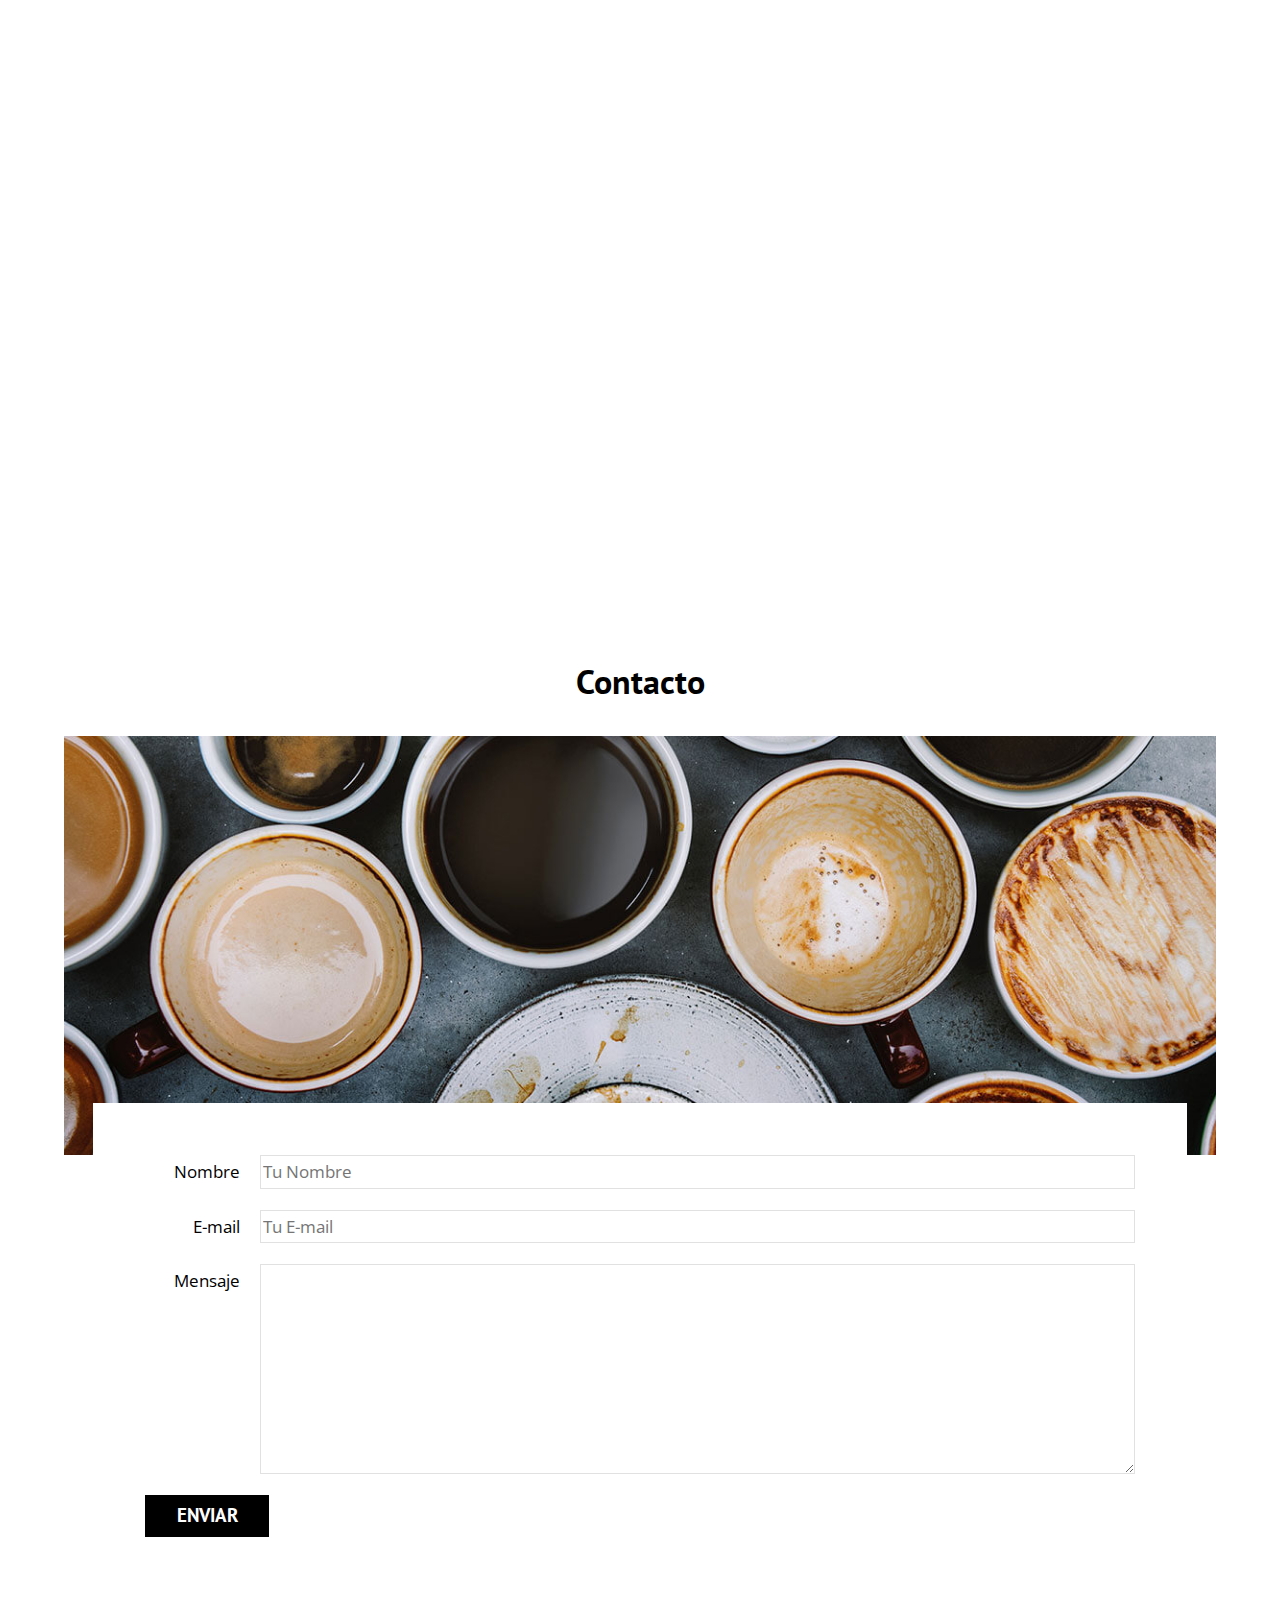
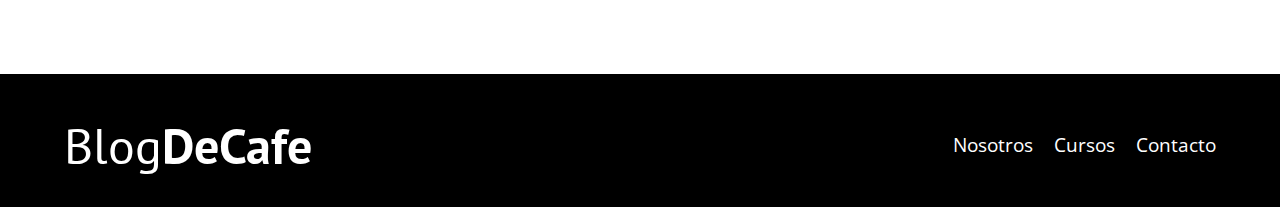
==== contacto.html @ 654dea7d "First Commit" ====
<!DOCTYPE html>
<html lang="en">

<head>
    <meta charset="UTF-8">
    <meta http-equiv="X-UA-Compatible" content="IE=edge">
    <meta name="viewport" content="width=device-width, initial-scale=1.0">
    <title>BlogDeCafé</title>
    <link rel="stylesheet" href="css/normalize.css">
    <link rel="preconnect" href="https://fonts.googleapis.com">
    <link rel="preconnect" href="https://fonts.gstatic.com" crossorigin>
    <link href="https://fonts.googleapis.com/css2?family=Open+Sans&family=PT+Sans:wght@400;700&display=swap" rel="stylesheet">
    <link rel="stylesheet" href="css/style.css">

</head>

<body>

    <header class="header">

        <div class="contenedor">
            <div class="barra">
                <a class="logo" href="index.html">
                    <h1 class="logo__nombre no-margin centrar-texto">Blog<span class="logo__bold">DeCafe</span></h1>
                </a>
                <nav class="navegacion">
                    <a href="nosotros.html" class="navegacion__enlace">Nosotros</a>
                    <a href="cursos.html" class="navegacion__enlace">Cursos</a>
                    <a href="contacto.html" class="navegacion__enlace">Contacto</a>
                </nav>
            </div>
        </div>

        <div class="header__texto">
            <h2 class="no-margin">Blog de cafe con consejos y cursos</h2>
            <p class="no-margin">Aprende de los expertos con las mejores recetas y consejos</p>
        </div>
    </header>

    <main class="contenedor">
        <h3 class="centrar-texto">Contacto</h3>

        <div class="contacto-bg"></div>

        <form class="formulario">
            <div class="campo">
                <label class="campo__label" for="nombre">Nombre</label>
                <input class="campo__field" type="text" placeholder="Tu Nombre" id="nombre">
            </div>

            <div class="campo">
                <label class="campo__label" for="email">E-mail</label>
                <input class="campo__field" type="email" placeholder="Tu E-mail" id="email">
            </div>

            <div class="campo">
                <label class="campo__label" for="mensaje">Mensaje</label>
                <textarea class="campo__field campo__field--textarea" id="mensaje"></textarea >
            </div>

            <div class="campo">
                <input type="button" value="Enviar" class="boton boton--primario">
            </div>

        </form>
    </main>

    

    <footer class="footer">
        <div class="contenedor">
            <div class="barra">
                <a class="logo" href="index.html">
                    <h1 class="logo__nombre no-margin centrar-texto">Blog<span class="logo__bold">DeCafe</span></h1>
                </a>
                <nav class="navegacion">
                    <a href="nosotros.html" class="navegacion__enlace">Nosotros</a>
                    <a href="cursos.html" class="navegacion__enlace">Cursos</a>
                    <a href="contacto.html" class="navegacion__enlace">Contacto</a>
                </nav>
            </div>
        </div>
    </footer>
</body>

</html>
---- css/style.css ----
:root {
    /* Fuentes */
    --fuenteHeading: 'PT Sans', sans-serif;
    --fuenteParrafos: 'Open Sans', sans-serif;

    /* Colores */
    --primario: #784D3C;
    --gris: #e1e1e1;
    --blanco: #FFFFFF;
    --negro: #000000;
}

html {
    box-sizing: border-box;
    /*para que el borde o padding no afecte el ancho de los elementos */
    font-size: 65.5%;
    /* 1 rem = 10px */
}

*,
*:before,
*:after {
    box-sizing: inherit;
}

body {
    font-family: var(--fuenteParrafos);
    font-size: 1.6rem;
    line-height: 2;
}

/* Globales */

.contenedor {
    max-width: 120rem;
    width: 90%;
    margin: 0 auto;
}

a {
    text-decoration: none;
}

h1,
h2,
h3,
h4 {
    font-family: var(--fuenteHeading);
    line-height: 1.2;
}

h1 {
    font-size: 4.8rem;
}

h2 {
    font-size: 4rem;
}

h3 {
    font-size: 3.2rem;
}

h4 {
    font-size: 2.8rem;
}
img {
    max-width: 100%;
}
.no-margin {
    margin: 0;
}

.no-padding {
    padding: 0;
}

.centrar-texto {
    text-align: center;
}

/* HEADER */
.webp .header {
    background-image: url(../img/banner.webp);
}
.no-webp .header {
    background-image: url(../img/banner.jpg);
}
.header {
    height: 60rem;
    background-size: cover;
    background-repeat: no-repeat;
    background-position: center center;
}
.header__texto {
    text-align: center;
    color: var(--blanco);
    margin-top: 5rem;
}
@media (min-width: 768px) {
    .header__texto {
        margin-top: 15rem;
    }
}
.barra {
    padding-top: 4rem;
}
@media (min-width: 768px) {
    .barra {
        display: flex;
        justify-content: space-between;
        align-items: center;
    }
}
.logo {
    color: var(--blanco);
    
}
.logo__nombre {
    font-weight: 400;
}
.logo__bold {
    font-weight: 700;
}
@media (min-width: 768px) {
    .navegacion {
        display: flex;
        gap: 2rem;
    }
}
.navegacion__enlace {
    display: block;
    text-align: center;
    font-size: 1.8rem;
    color: var(--blanco);
}
@media (min-width: 768px) {
    .contenido-principal {
        display: grid;
        grid-template-columns: 2fr 1fr;
        column-gap: 4rem;
    }
}
.entrada {
    border-bottom: 1px solid var(--gris);
    margin-bottom: 2rem;
}
.entrada:last-of-type {
    border: none;
    margin-bottom: 0;
}
.boton{
    display: block;
    font-family: var(--fuenteHeading);
    color: var(--blanco);
    text-align: center;
    padding: 1rem 3rem;
    font-size: 1.8rem;
    text-transform: uppercase;
    font-weight: 700;
    margin-bottom: 2rem;
    border: none;
}
.boton:hover {
    cursor: pointer;
}
@media (min-width: 768px) {
    .boton {
        display: inline-block;
    }
    
}
.boton--primario {
    background-color: var(--negro);
}
.boton--secundario {
    background-color: var(--primario);
}
.cursos {
    list-style: none;
}
.widget-curso {
    border-bottom: 1px solid var(--gris);
    margin-bottom: 2rem;
}
.widget-curso:last-of-type {
    border: none;
    margin-bottom: 0;
}
.widget-curso__label,
.curso__label {
    font-family: var(--fuenteHeading);
    font-weight: bold;
}
.widget-curso__info,
.curso__info {
    font-weight: normal;
}
.widget-curso__label,
.widget-curso__info,
.curso__label,
.curso__info {
    font-size: 2rem;
}
/* Footer */
.footer {
    background-color: var(--negro);
    padding-bottom: 3rem;
    margin-top: 4rem;
}

/* Sobre nosotros */
@media (min-width: 768px) {
    .sobre-nosotros {
        display: grid;
        grid-template-columns: repeat(2, 1fr);
        gap: 2rem;
    }
}
/* Curso */
.curso {
    padding: 3rem 0;
    border-bottom: 1px solid var(--gris);
}
@media (min-width: 768px) {
    .curso {
        display: grid;
        grid-template-columns: 1fr 2fr;
        column-gap: 2rem;
    }
}
.curso:last-of-type {
    border: none;
}
/* Contacto */
.contacto-bg {
    background-image: url(../img/contacto.jpg);
    height: 40rem;
    background-size: cover;
    background-repeat: no-repeat;
}
.formulario {
    background-color: var(--blanco);
    margin: -5rem auto 0 auto;
    width: 95%;
    padding: 5rem;

}
.campo {
    display: flex;
    gap: 2rem;
    margin-bottom: 2rem;
}
.campo__label {
    text-align: right;
    flex: 0 0 9rem;
}
.campo__field {
    border: 1px solid var(--gris);
    flex: 1;

}
.campo__field--textarea {
    height: 20rem;
}
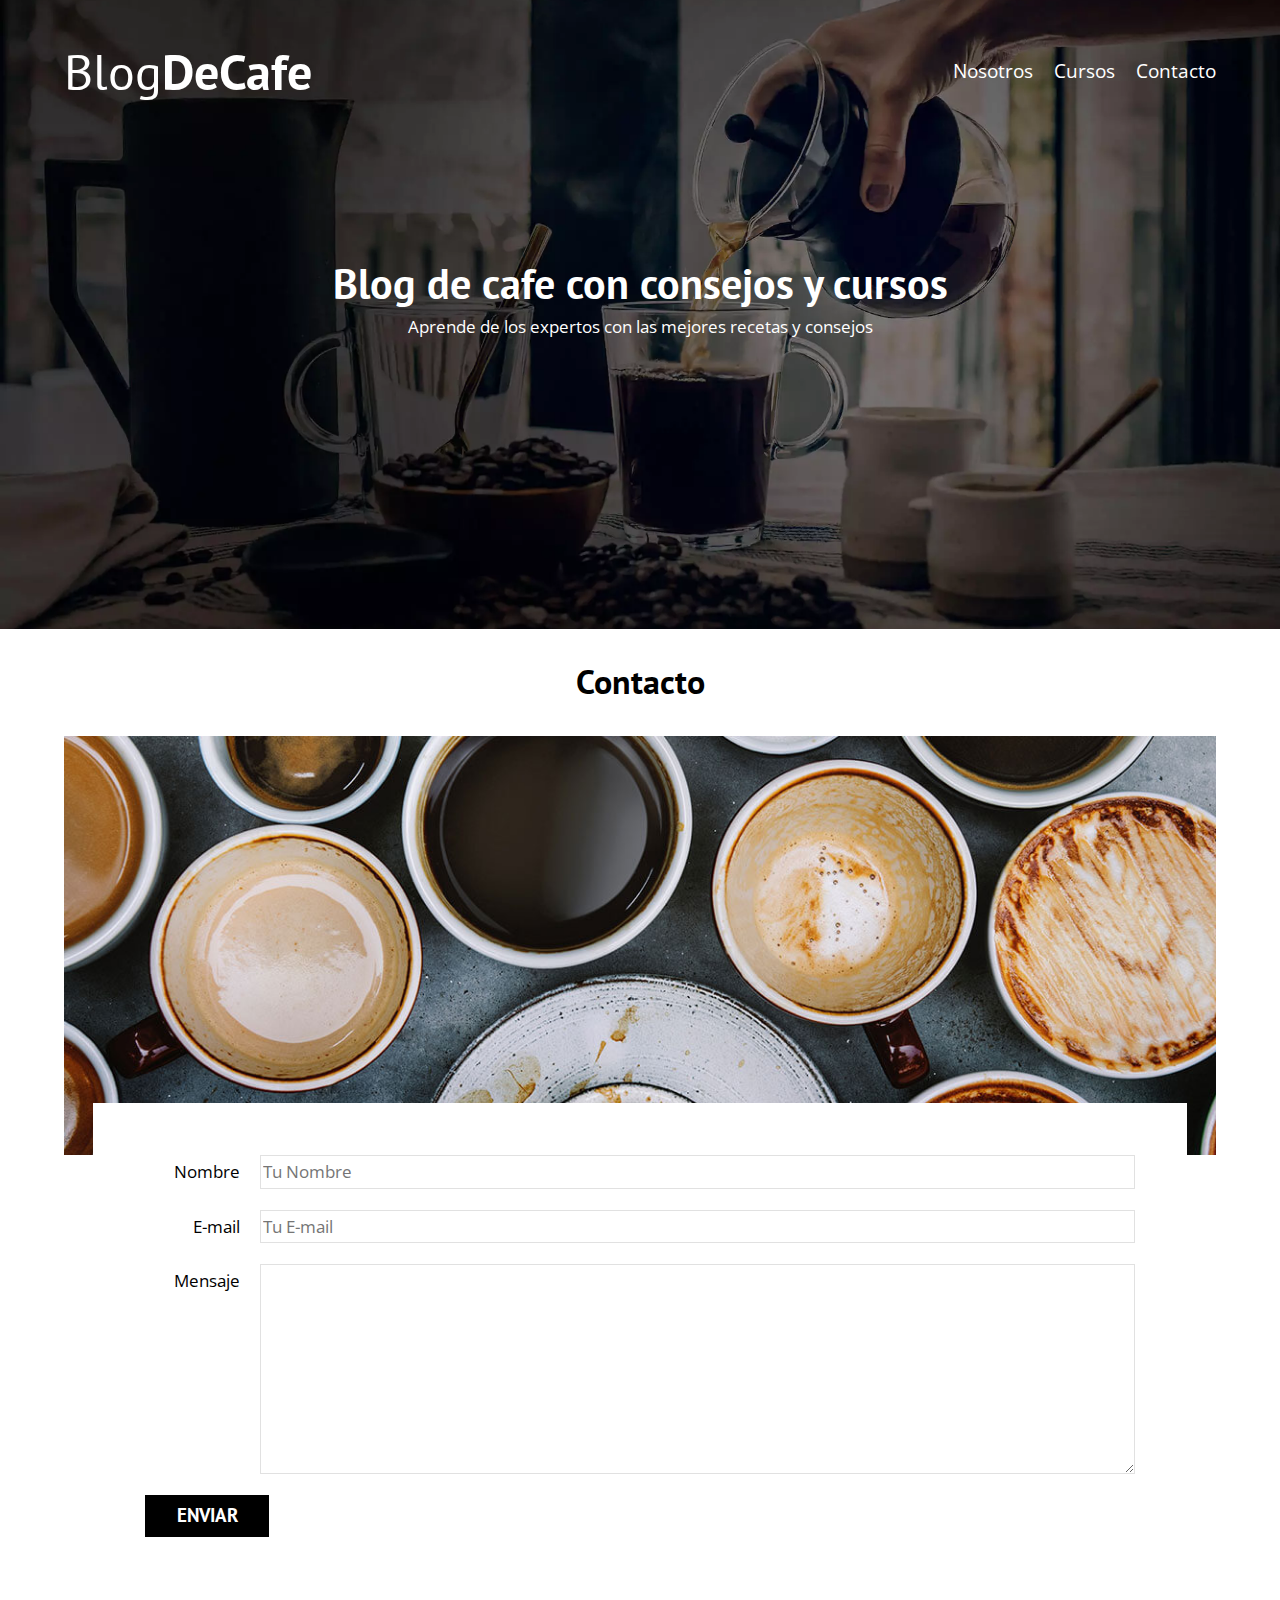
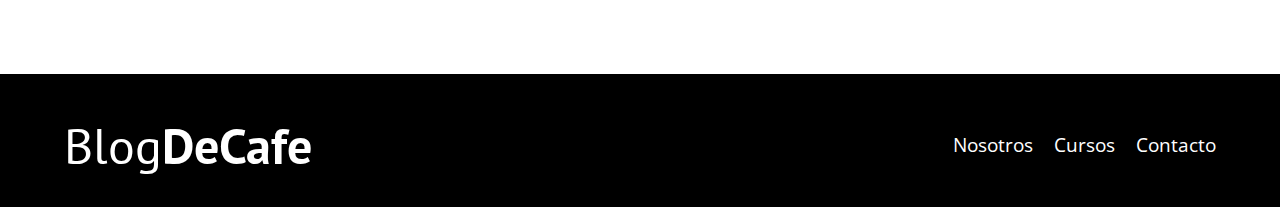
==== commit 1384154a: "se agrego modernizr.js a las demas paginas" ====
--- a/contacto.html
+++ b/contacto.html
@@ -81,6 +81,7 @@
             </div>
         </div>
     </footer>
+    <script src="js/modernizr.js"></script>
 </body>
 
 </html>